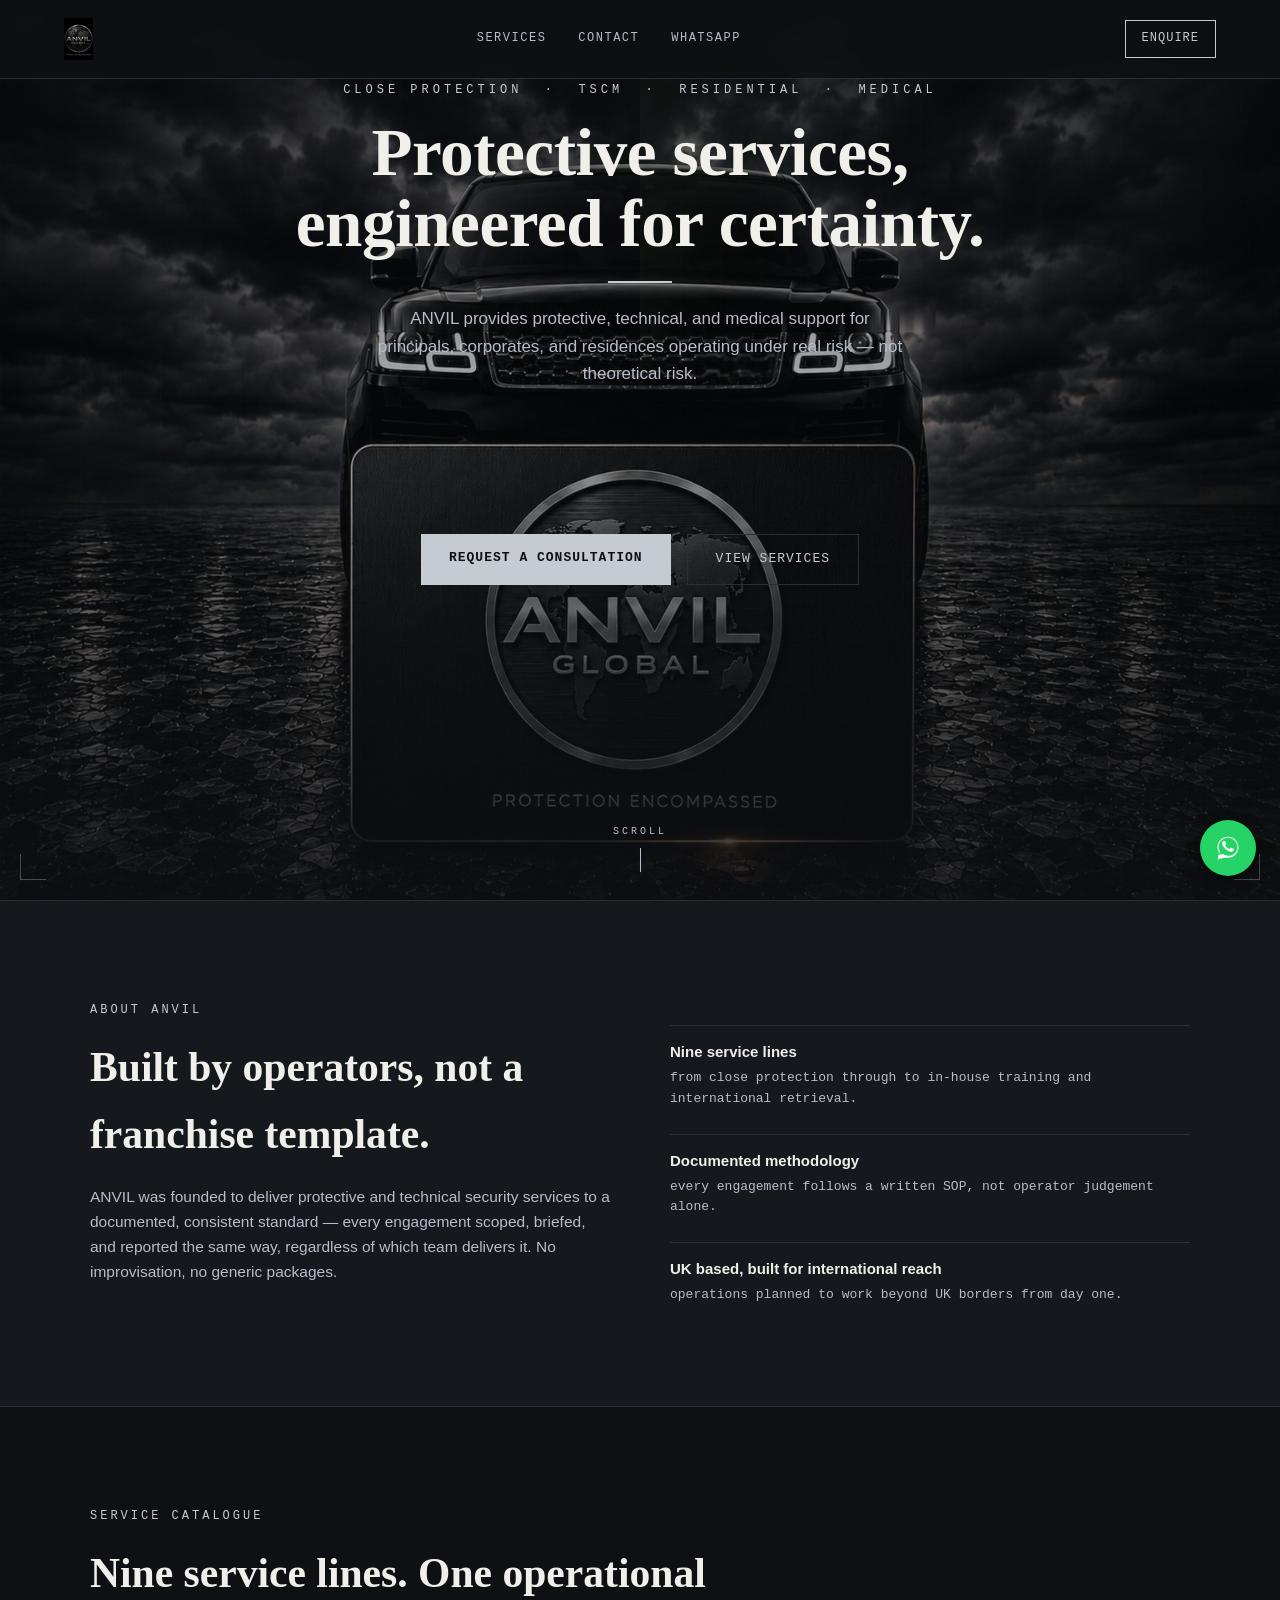
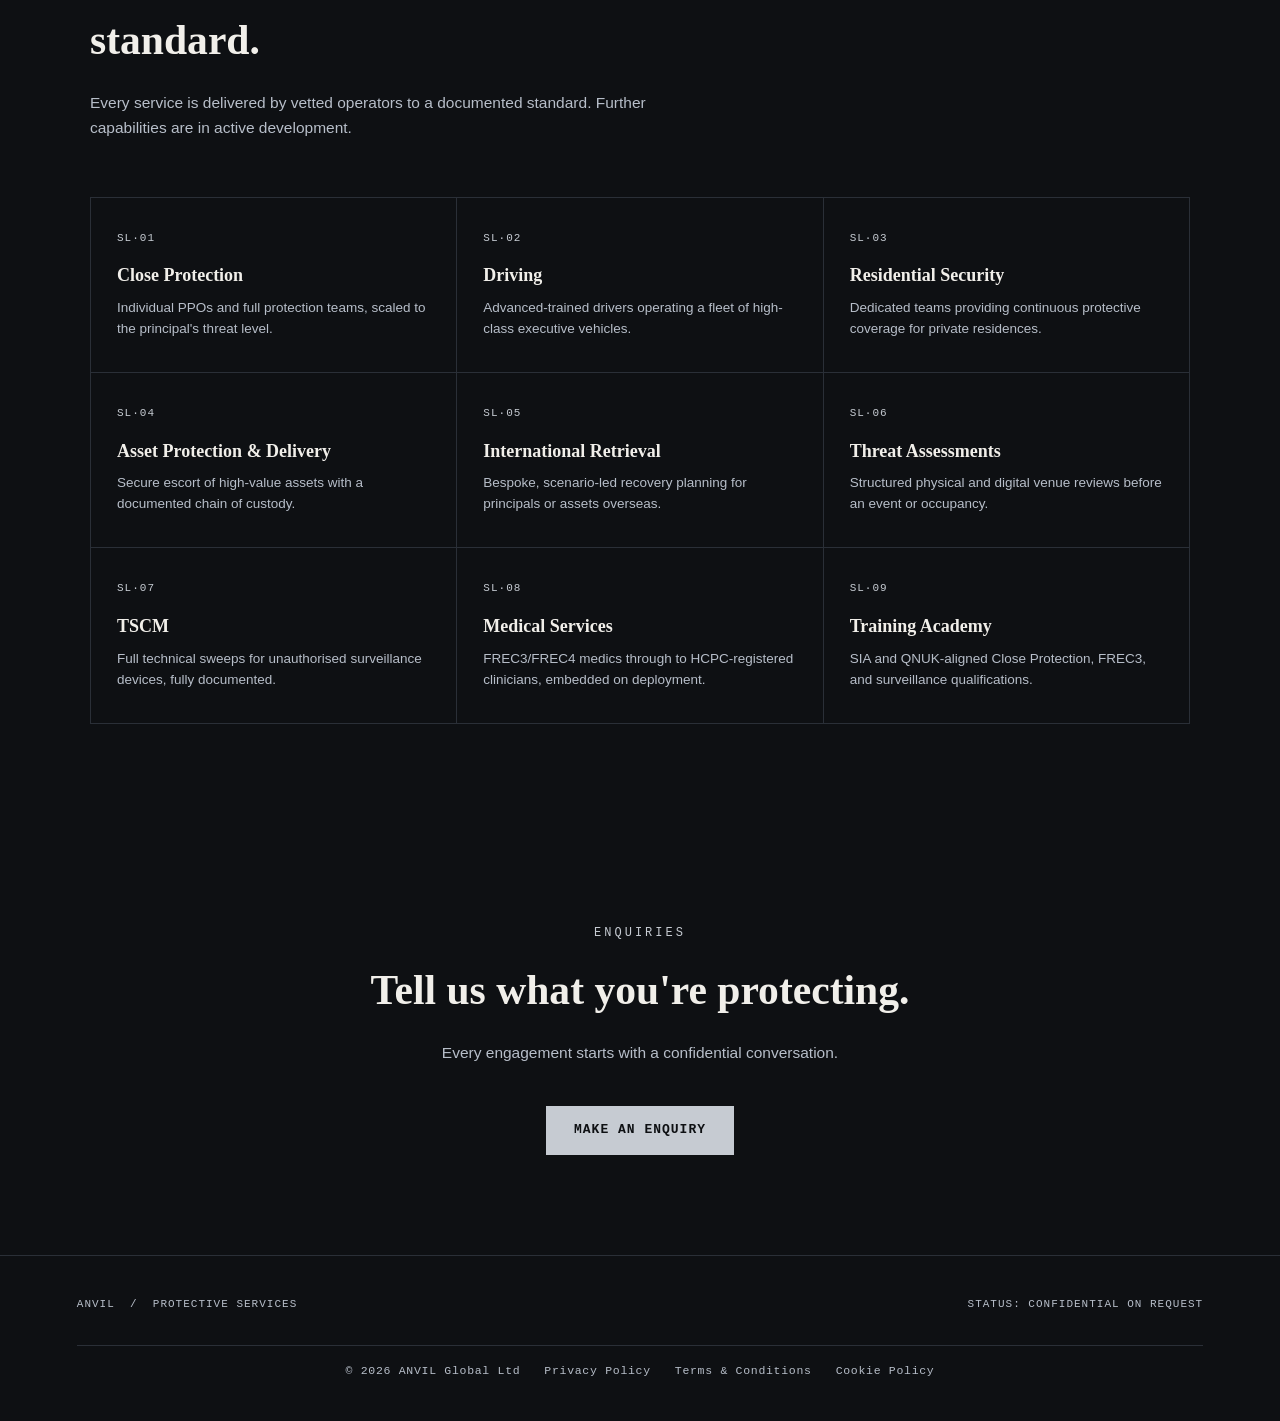
==== Index.html @ 4741d64a "Add files via upload" ====
<!DOCTYPE html>
<html lang="en">
<head>
<meta charset="UTF-8">
<meta name="viewport" content="width=device-width, initial-scale=1.0">
<title>ANVIL — Protective Services, Engineered for Certainty</title>
<style>
  :root {
    --ink: #0E1013;
    --panel: #15181D;
    --panel2: #1B1F26;
    --hairline: #2A2F37;
    --silver: #C6CBD2;
    --silver-dim: #B7BEC9;
    --offwhite: #F1EFEA;
    --accent: #C6CBD2;
    --accent-dim: #C6CBD280;
    --serif: Georgia, 'Times New Roman', serif;
    --sans: -apple-system, BlinkMacSystemFont, 'Segoe UI', Helvetica, Arial, sans-serif;
    --mono: 'SF Mono', 'Consolas', 'Menlo', monospace;
  }
  * { box-sizing: border-box; margin: 0; padding: 0; }
  html { scroll-behavior: smooth; }
  body {
    background: var(--ink);
    color: var(--silver);
    font-family: var(--sans);
    line-height: 1.6;
    overflow-x: hidden;
  }
  a { color: inherit; text-decoration: none; }
  ::selection { background: var(--accent); color: var(--ink); }

  :focus-visible {
    outline: 2px solid var(--accent);
    outline-offset: 3px;
  }

  @media (prefers-reduced-motion: reduce) {
    * { animation: none !important; transition: none !important; }
  }

  /* ---------- NAV ---------- */
  .nav {
    position: fixed;
    top: 0; left: 0; right: 0;
    z-index: 100;
    display: flex;
    align-items: center;
    justify-content: space-between;
    padding: 18px 5vw;
    background: rgba(14,16,19,0.88);
    backdrop-filter: blur(6px);
    border-bottom: 1px solid var(--hairline);
  }
  .nav-brand {
    display: flex;
    align-items: center;
    gap: 10px;
    font-family: var(--serif);
    font-weight: 700;
    font-size: 18px;
    letter-spacing: 1px;
    color: var(--offwhite);
  }
  .nav-brand img { width: 29px; height: auto; }
  .nav-links {
    display: flex;
    gap: 32px;
    font-family: var(--mono);
    font-size: 12px;
    letter-spacing: 1.5px;
    text-transform: uppercase;
    color: var(--silver-dim);
  }
  .nav-links a { transition: color 0.2s; }
  .nav-links a:hover { color: var(--accent); }
  .nav-cta {
    font-family: var(--mono);
    font-size: 12px;
    letter-spacing: 1px;
    text-transform: uppercase;
    border: 1px solid var(--accent);
    color: var(--accent);
    padding: 8px 16px;
    transition: background 0.2s, color 0.2s;
  }
  .nav-cta:hover { background: var(--accent); color: var(--ink); }
  .nav-mobile-hide { display: flex; }
  @media (max-width: 720px) {
    .nav-mobile-hide { display: none; }
  }

  /* ---------- HERO ---------- */
  .hero {
    position: relative;
    min-height: 100svh;
    display: flex;
    flex-direction: column;
    align-items: center;
    justify-content: flex-start;
    text-align: center;
    padding: 9vh 6vw 80px 6vw;
    overflow: hidden;
    background-image:
      linear-gradient(to bottom, rgba(14,16,19,0.55) 0%, rgba(14,16,19,0.35) 45%, rgba(14,16,19,0.85) 100%),
      url("[data-uri]");
    background-size: cover;
    background-position: center 20%;
  }
  .radar {
    position: absolute;
    inset: 0;
    z-index: 0;
    opacity: 0.25;
  }
  .radar-grid {
    position: absolute;
    inset: 0;
    background-image:
      repeating-radial-gradient(circle at 50% 42%, transparent 0, transparent 79px, rgba(199,205,214,0.06) 80px),
      linear-gradient(rgba(199,205,214,0.04) 1px, transparent 1px),
      linear-gradient(90deg, rgba(199,205,214,0.04) 1px, transparent 1px);
    background-size: auto, 40px 40px, 40px 40px;
  }
  .radar-sweep {
    position: absolute;
    top: 42%; left: 50%;
    width: 1400px; height: 1400px;
    margin-left: -700px; margin-top: -700px;
    background: conic-gradient(from 0deg, rgba(79,143,74,0.22) 0deg, rgba(79,143,74,0) 55deg, transparent 360deg);
    animation: sweep 8s linear infinite;
    border-radius: 50%;
  }
  @keyframes sweep {
    from { transform: rotate(0deg); }
    to { transform: rotate(360deg); }
  }
  .hero-content {
    position: relative;
    z-index: 2;
    max-width: 720px;
    display: flex;
    flex-direction: column;
    justify-content: space-between;
    align-items: center;
    height: 56vh;
    min-height: 420px;
  }
  .hero-text { display: flex; flex-direction: column; align-items: center; }
  .hero-eyebrow {
    font-family: var(--mono);
    font-size: 12px;
    letter-spacing: 4px;
    text-transform: uppercase;
    color: var(--accent);
    margin-bottom: 18px;
  }
  .hero h1 {
    font-family: var(--serif);
    font-weight: 700;
    font-size: clamp(2.4rem, 6vw, 4.2rem);
    line-height: 1.05;
    color: var(--offwhite);
    letter-spacing: -0.5px;
    margin-bottom: 22px;
  }
  .hero-strike {
    width: 64px; height: 2px;
    background: var(--accent);
    margin: 0 auto 22px auto;
  }
  .hero p {
    font-size: 17px;
    color: var(--silver-dim);
    max-width: 540px;
    margin: 0 auto 36px auto;
  }
  .hero-ctas { display: flex; gap: 16px; justify-content: center; flex-wrap: wrap; }
  .btn-primary {
    font-family: var(--mono);
    font-size: 13px;
    letter-spacing: 1px;
    text-transform: uppercase;
    background: var(--accent);
    color: var(--ink);
    padding: 14px 28px;
    font-weight: bold;
    transition: filter 0.2s, transform 0.2s;
    display: inline-block;
  }
  .btn-primary:hover { filter: brightness(1.12); transform: translateY(-1px); }
  .btn-secondary {
    font-family: var(--mono);
    font-size: 13px;
    letter-spacing: 1px;
    text-transform: uppercase;
    border: 1px solid var(--hairline);
    color: var(--silver);
    padding: 14px 28px;
    transition: border-color 0.2s, color 0.2s;
    display: inline-block;
  }
  .btn-secondary:hover { border-color: var(--accent); color: var(--accent); }

  .scroll-cue {
    position: absolute;
    bottom: 28px; left: 50%;
    transform: translateX(-50%);
    font-family: var(--mono);
    font-size: 10px;
    letter-spacing: 3px;
    color: var(--silver-dim);
    text-transform: uppercase;
    z-index: 2;
  }
  .scroll-cue::after {
    content: "";
    display: block;
    width: 1px; height: 24px;
    background: var(--silver-dim);
    margin: 8px auto 0 auto;
    animation: pulse-line 2s ease-in-out infinite;
  }
  @keyframes pulse-line {
    0%, 100% { opacity: 0.3; }
    50% { opacity: 1; }
  }

  /* ---------- SECTION SHELL ---------- */
  section { padding: 100px 6vw; position: relative; }
  .section-kicker {
    font-family: var(--mono);
    font-size: 12px;
    letter-spacing: 3px;
    text-transform: uppercase;
    color: var(--accent);
    margin-bottom: 14px;
  }
  .section-title {
    font-family: var(--serif);
    font-weight: 700;
    font-size: clamp(1.8rem, 3.5vw, 2.6rem);
    color: var(--offwhite);
    margin-bottom: 18px;
    max-width: 640px;
  }
  .section-intro {
    color: var(--silver-dim);
    max-width: 560px;
    font-size: 15.5px;
    margin-bottom: 56px;
  }

  /* ---------- ABOUT ---------- */
  .about { background: var(--panel); border-top: 1px solid var(--hairline); border-bottom: 1px solid var(--hairline); }
  .about-grid {
    display: flex;
    flex-wrap: wrap;
    gap: 60px;
    max-width: 1100px;
    margin: 0 auto;
    align-items: flex-start;
  }
  .about-grid > div { flex: 1 1 400px; }
  .about-stat {
    font-family: var(--mono);
    font-size: 13px;
    color: var(--silver-dim);
    border-top: 1px solid var(--hairline);
    padding-top: 14px;
    margin-top: 24px;
  }
  .about-stat b { color: var(--offwhite); font-family: var(--sans); font-size: 15px; display: block; margin-bottom: 4px; }

  /* ---------- SERVICES ---------- */
  .services-wrap { max-width: 1100px; margin: 0 auto; }
  .services-grid {
    display: flex;
    flex-wrap: wrap;
    border-top: 1px solid var(--hairline);
    border-left: 1px solid var(--hairline);
  }
  .service-card {
    background: var(--ink);
    padding: 32px 26px;
    transition: background 0.25s;
    box-sizing: border-box;
    flex: 1 1 33.333%;
    min-width: 280px;
    border-right: 1px solid var(--hairline);
    border-bottom: 1px solid var(--hairline);
  }
  .service-card:hover { background: var(--panel2); }
  .service-card .code {
    font-family: var(--mono);
    font-size: 11px;
    letter-spacing: 1px;
    color: var(--accent);
    margin-bottom: 14px;
    display: block;
  }
  .service-card h3 {
    font-family: var(--serif);
    font-size: 18px;
    color: var(--offwhite);
    margin-bottom: 8px;
  }
  .service-card p {
    font-size: 13.5px;
    color: var(--silver-dim);
    line-height: 1.55;
  }

  /* ---------- PROCESS ---------- */
  .process { background: var(--panel); border-top: 1px solid var(--hairline); border-bottom: 1px solid var(--hairline); }
  .process-list {
    max-width: 720px;
    margin: 0 auto;
  }
  .process-item {
    display: flex;
    gap: 20px;
    padding: 26px 0;
    border-bottom: 1px solid var(--hairline);
  }
  .process-item .tag { flex: 0 0 64px; }
  .process-item > div:last-child { flex: 1 1 auto; }
  .process-item:last-child { border-bottom: none; }
  .process-item .tag {
    font-family: var(--mono);
    font-size: 11px;
    color: var(--silver-dim);
    letter-spacing: 1px;
    padding-top: 3px;
  }
  .process-item h4 {
    font-family: var(--serif);
    font-size: 17px;
    color: var(--offwhite);
    margin-bottom: 6px;
  }
  .process-item p { font-size: 14px; color: var(--silver-dim); }

  /* ---------- CONTACT ---------- */
  .contact {
    text-align: center;
  }
  .contact-inner { max-width: 560px; margin: 0 auto; }
  .contact .section-title { margin: 0 auto 18px auto; }
  .contact .section-intro { margin: 0 auto 40px auto; }
  .contact-form {
    display: flex;
    flex-direction: column;
    gap: 14px;
    text-align: left;
  }
  .contact-form label {
    font-family: var(--mono);
    font-size: 11px;
    letter-spacing: 1px;
    text-transform: uppercase;
    color: var(--silver-dim);
    margin-bottom: 4px;
    display: block;
  }
  .contact-form input, .contact-form textarea {
    width: 100%;
    background: var(--panel2);
    border: 1px solid var(--hairline);
    color: var(--offwhite);
    padding: 12px 14px;
    font-family: var(--sans);
    font-size: 14px;
  }
  .contact-form input:focus, .contact-form textarea:focus {
    outline: none;
    border-color: var(--accent);
  }
  .contact-form button {
    margin-top: 10px;
    align-self: flex-start;
  }
  .contact-note {
    margin-top: 20px;
    font-size: 12px;
    color: var(--silver-dim);
    font-style: italic;
  }

  /* ---------- FOOTER ---------- */
  footer {
    border-top: 1px solid var(--hairline);
    padding: 40px 6vw;
    display: flex;
    justify-content: space-between;
    align-items: center;
    flex-wrap: wrap;
    gap: 16px;
    font-family: var(--mono);
    font-size: 11px;
    letter-spacing: 1px;
    color: var(--silver-dim);
  }

  .brackets span {
    position: fixed;
    width: 26px; height: 26px;
    border-color: var(--silver-dim);
    border-style: solid;
    opacity: 0.35;
    z-index: 50;
    pointer-events: none;
  }
  .brackets .tl { top: 20px; left: 20px; border-width: 1px 0 0 1px; }
  .brackets .tr { top: 20px; right: 20px; border-width: 1px 1px 0 0; }
  .brackets .bl { bottom: 20px; left: 20px; border-width: 0 0 1px 1px; }
  .brackets .br { bottom: 20px; right: 20px; border-width: 0 1px 1px 0; }
  @media (max-width: 720px) { .brackets { display: none; } }
  footer { display: flex; flex-wrap: wrap; }
  .footer-legal {
    width: 100%;
    display: flex;
    justify-content: center;
    gap: 24px;
    padding-top: 16px;
    margin-top: 16px;
    border-top: 1px solid var(--hairline);
    font-size: 0.72rem;
    letter-spacing: 0.06em;
  }
  .footer-legal a {
    color: var(--dim);
    text-decoration: none;
    cursor: pointer;
    transition: color 0.2s ease;
  }
  .footer-legal a:hover { color: var(--accent); }
  .legal-modal {
    display: none;
    position: fixed;
    inset: 0;
    z-index: 999;
    background: rgba(6,7,8,0.85);
    align-items: center;
    justify-content: center;
    padding: 5vh 4vw;
  }
  .legal-modal.open { display: flex; }
  .legal-modal-box {
    background: var(--ink);
    border: 1px solid var(--hairline);
    max-width: 680px;
    max-height: 85vh;
    overflow-y: auto;
    padding: 40px;
    position: relative;
  }
  .legal-modal-box h2 {
    color: var(--offwhite);
    font-size: 1.3rem;
    margin-bottom: 18px;
    letter-spacing: 0.04em;
  }
  .legal-modal-box h3 {
    color: var(--accent);
    font-size: 0.85rem;
    margin-top: 22px;
    margin-bottom: 8px;
    letter-spacing: 0.05em;
    text-transform: uppercase;
  }
  .legal-modal-box p, .legal-modal-box li {
    color: var(--silver-dim);
    font-size: 0.88rem;
    line-height: 1.6;
    margin-bottom: 10px;
  }
  .legal-modal-close {
    position: absolute;
    top: 18px;
    right: 20px;
    background: none;
    border: none;
    color: var(--silver-dim);
    font-size: 1.4rem;
    cursor: pointer;
    line-height: 1;
  }
  .legal-modal-close:hover { color: var(--accent); }
  .whatsapp-float {
    position: fixed;
    bottom: 24px;
    right: 24px;
    width: 56px;
    height: 56px;
    border-radius: 50%;
    background: #25D366;
    display: flex;
    align-items: center;
    justify-content: center;
    box-shadow: 0 4px 14px rgba(0,0,0,0.5);
    z-index: 500;
    text-decoration: none;
    transition: transform 0.2s ease;
  }
  .whatsapp-float:hover { transform: scale(1.08); }
  .whatsapp-float svg { width: 28px; height: 28px; }
</style>
</head>
<body>

  <div class="brackets">
    <span class="tl"></span><span class="tr"></span><span class="bl"></span><span class="br"></span>
  </div>

  <nav class="nav">
    <a href="index.html" style="text-decoration:none;"><div class="nav-brand"><img src="[data-uri]" alt="ANVIL"></div></a>
    <div class="nav-links nav-mobile-hide">
      <a href="#services">Services</a>
      <a href="contact.html">Contact</a>
      <a href="https://wa.me/447562850658" target="_blank" rel="noopener">WhatsApp</a>
    </div>
    <a class="nav-cta" href="contact.html">Enquire</a>
  </nav>

  <section class="hero">
    <div class="radar">
      <div class="radar-grid"></div>
      <div class="radar-sweep"></div>
    </div>
    <div class="hero-content">
      <div class="hero-text">
        <div class="hero-eyebrow">Close Protection &nbsp;·&nbsp; TSCM &nbsp;·&nbsp; Residential &nbsp;·&nbsp; Medical</div>
        <h1>Protective services, engineered for certainty.</h1>
        <div class="hero-strike"></div>
        <p>ANVIL provides protective, technical, and medical support for principals, corporates, and residences operating under real risk — not theoretical risk.</p>
      </div>
      <div class="hero-ctas">
        <a class="btn-primary" href="contact.html">Request a Consultation</a>
        <a class="btn-secondary" href="#services">View Services</a>
      </div>
    </div>
    <div class="scroll-cue">Scroll</div>
  </section>

  <section class="about">
    <div class="about-grid">
      <div>
        <div class="section-kicker">About ANVIL</div>
        <div class="section-title">Built by operators, not a franchise template.</div>
        <p class="section-intro" style="margin-bottom:0;">ANVIL was founded to deliver protective and technical security services to a documented, consistent standard — every engagement scoped, briefed, and reported the same way, regardless of which team delivers it. No improvisation, no generic packages.</p>
      </div>
      <div>
        <div class="about-stat"><b>Nine service lines</b>from close protection through to in-house training and international retrieval.</div>
        <div class="about-stat"><b>Documented methodology</b>every engagement follows a written SOP, not operator judgement alone.</div>
        <div class="about-stat"><b>UK based, built for international reach</b>operations planned to work beyond UK borders from day one.</div>
      </div>
    </div>
  </section>

  <section id="services">
    <div class="services-wrap">
      <div class="section-kicker">Service Catalogue</div>
      <div class="section-title">Nine service lines. One operational standard.</div>
      <p class="section-intro">Every service is delivered by vetted operators to a documented standard. Further capabilities are in active development.</p>
      <div class="services-grid">

        <div class="service-card">
          <span class="code">SL·01</span>
          <h3>Close Protection</h3>
          <p>Individual PPOs and full protection teams, scaled to the principal's threat level.</p>
        </div>

        <div class="service-card">
          <span class="code">SL·02</span>
          <h3>Driving</h3>
          <p>Advanced-trained drivers operating a fleet of high-class executive vehicles.</p>
        </div>

        <div class="service-card">
          <span class="code">SL·03</span>
          <h3>Residential Security</h3>
          <p>Dedicated teams providing continuous protective coverage for private residences.</p>
        </div>

        <div class="service-card">
          <span class="code">SL·04</span>
          <h3>Asset Protection &amp; Delivery</h3>
          <p>Secure escort of high-value assets with a documented chain of custody.</p>
        </div>

        <div class="service-card">
          <span class="code">SL·05</span>
          <h3>International Retrieval</h3>
          <p>Bespoke, scenario-led recovery planning for principals or assets overseas.</p>
        </div>

        <div class="service-card">
          <span class="code">SL·06</span>
          <h3>Threat Assessments</h3>
          <p>Structured physical and digital venue reviews before an event or occupancy.</p>
        </div>

        <div class="service-card">
          <span class="code">SL·07</span>
          <h3>TSCM</h3>
          <p>Full technical sweeps for unauthorised surveillance devices, fully documented.</p>
        </div>

        <div class="service-card">
          <span class="code">SL·08</span>
          <h3>Medical Services</h3>
          <p>FREC3/FREC4 medics through to HCPC-registered clinicians, embedded on deployment.</p>
        </div>

        <div class="service-card">
          <span class="code">SL·09</span>
          <h3>Training Academy</h3>
          <p>SIA and QNUK-aligned Close Protection, FREC3, and surveillance qualifications.</p>
        </div>

      </div>
    </div>
  </section>

  <section class="contact" id="contact">
    <div class="contact-inner">
      <div class="section-kicker">Enquiries</div>
      <div class="section-title">Tell us what you're protecting.</div>
      <p class="section-intro">Every engagement starts with a confidential conversation.</p>
      <a class="btn-primary" href="contact.html" style="display:inline-block; text-decoration:none;">Make an Enquiry</a>
    </div>
  </section>

  <footer>
    <div>ANVIL &nbsp;/&nbsp; PROTECTIVE SERVICES</div>
    <div>STATUS: CONFIDENTIAL ON REQUEST</div>
    <div class="footer-legal">
      <span>&copy; 2026 ANVIL Global Ltd</span>
      <a onclick="document.getElementById('privacy-modal').classList.add('open')">Privacy Policy</a>
      <a onclick="document.getElementById('terms-modal').classList.add('open')">Terms &amp; Conditions</a>
      <a onclick="document.getElementById('cookies-modal').classList.add('open')">Cookie Policy</a>
    </div>
  </footer>

  <div class="legal-modal" id="privacy-modal">
    <div class="legal-modal-box">
      <button class="legal-modal-close" onclick="document.getElementById('privacy-modal').classList.remove('open')">&times;</button>
      <h2>Privacy Policy</h2>
      <p>ANVIL Global Ltd ("ANVIL", "we", "us") is committed to protecting your privacy. This policy explains how we collect, use, and safeguard information submitted through this website, in line with the UK General Data Protection Regulation (UK GDPR) and the Data Protection Act 2018.</p>
      <h3>Who we are</h3>
      <p>ANVIL Global Ltd, registered in England and Wales. Registered office: 61 Bridge Street, Kington, HR5 3DJ. Company number: 17370820.</p>
      <h3>What we collect</h3>
      <p>When you submit an enquiry through this site, we collect the information you provide, which may include your name, email address, phone number, and details of your enquiry or protective services requirement.</p>
      <h3>How we use it</h3>
      <p>We use this information solely to respond to your enquiry, assess suitability for our services, and, where you engage us, to deliver those services. We do not sell or share your data with third parties for marketing purposes.</p>
      <h3>Confidentiality</h3>
      <p>Given the nature of our work, all enquiries and client information are handled under strict confidentiality, accessible only to personnel directly involved in assessing or delivering your requirement.</p>
      <h3>Data retention</h3>
      <p>We retain enquiry data only for as long as necessary to respond to you or, if you become a client, in line with our contractual and legal obligations.</p>
      <h3>Your rights</h3>
      <p>You have the right to request access to, correction of, or deletion of your personal data. To exercise these rights, contact us at Anvil-global@Anvil-global.com.</p>
    </div>
  </div>

  <div class="legal-modal" id="terms-modal">
    <div class="legal-modal-box">
      <button class="legal-modal-close" onclick="document.getElementById('terms-modal').classList.remove('open')">&times;</button>
      <h2>Terms &amp; Conditions</h2>
      <p>These terms govern your use of this website. By accessing this site, you accept these terms in full.</p>
      <h3>Website use</h3>
      <p>Content on this site is provided for general information about ANVIL Global Ltd's services and does not constitute a contractual offer. Submitting an enquiry does not create a binding agreement between you and ANVIL; formal engagements are governed by a separate signed service agreement.</p>
      <h3>Intellectual property</h3>
      <p>All content, branding, and imagery on this site, including the ANVIL name and logo, are the property of ANVIL Global Ltd and may not be reproduced without written consent.</p>
      <h3>No guarantee of service availability</h3>
      <p>Enquiries are subject to assessment and availability. ANVIL reserves the right to decline any engagement at its discretion.</p>
      <h3>Limitation of liability</h3>
      <p>ANVIL is not liable for any loss arising from use of, or inability to use, this website, to the fullest extent permitted by law.</p>
      <h3>Governing law</h3>
      <p>These terms are governed by the laws of England and Wales, and any disputes fall under the exclusive jurisdiction of its courts.</p>
    </div>
  </div>

  <div class="legal-modal" id="cookies-modal">
    <div class="legal-modal-box">
      <button class="legal-modal-close" onclick="document.getElementById('cookies-modal').classList.remove('open')">&times;</button>
      <h2>Cookie Policy</h2>
      <p>This website does not currently use tracking or analytics cookies. If this changes in future — for example, to add site analytics — this policy will be updated to explain what is collected and how to manage your preferences.</p>
    </div>
  </div>
  <a class="whatsapp-float" href="https://wa.me/447562850658" target="_blank" rel="noopener" aria-label="Chat on WhatsApp">
    <svg viewBox="0 0 32 32" fill="#FFFFFF" xmlns="http://www.w3.org/2000/svg"><path d="M16.001 3C9.373 3 4 8.373 4 15c0 2.386.697 4.61 1.902 6.482L4 29l7.72-1.865A11.94 11.94 0 0 0 16.001 27C22.63 27 28 21.627 28 15S22.63 3 16.001 3zm0 21.8c-1.99 0-3.845-.58-5.406-1.578l-.388-.24-4.583 1.107 1.128-4.463-.253-.406A9.77 9.77 0 0 1 5.2 15c0-5.955 4.846-10.8 10.801-10.8S26.8 9.045 26.8 15 21.956 24.8 16.001 24.8zm5.94-8.13c-.325-.163-1.92-.947-2.218-1.055-.298-.109-.515-.163-.732.163-.217.325-.84 1.055-1.03 1.272-.19.217-.38.244-.705.081-.325-.163-1.373-.506-2.615-1.612-.967-.862-1.62-1.927-1.81-2.252-.19-.325-.02-.5.143-.663.147-.146.325-.38.488-.57.163-.19.217-.325.325-.542.109-.217.054-.407-.027-.57-.081-.163-.732-1.764-1.003-2.417-.264-.635-.532-.549-.732-.559l-.624-.011c-.217 0-.57.081-.868.407-.298.325-1.138 1.112-1.138 2.713 0 1.6 1.165 3.147 1.327 3.364.163.217 2.293 3.5 5.556 4.91.777.335 1.383.535 1.856.685.78.248 1.49.213 2.052.129.626-.093 1.92-.785 2.19-1.543.27-.759.27-1.408.19-1.543-.081-.135-.298-.217-.623-.38z"/></svg>
  </a>

</body>
</html>
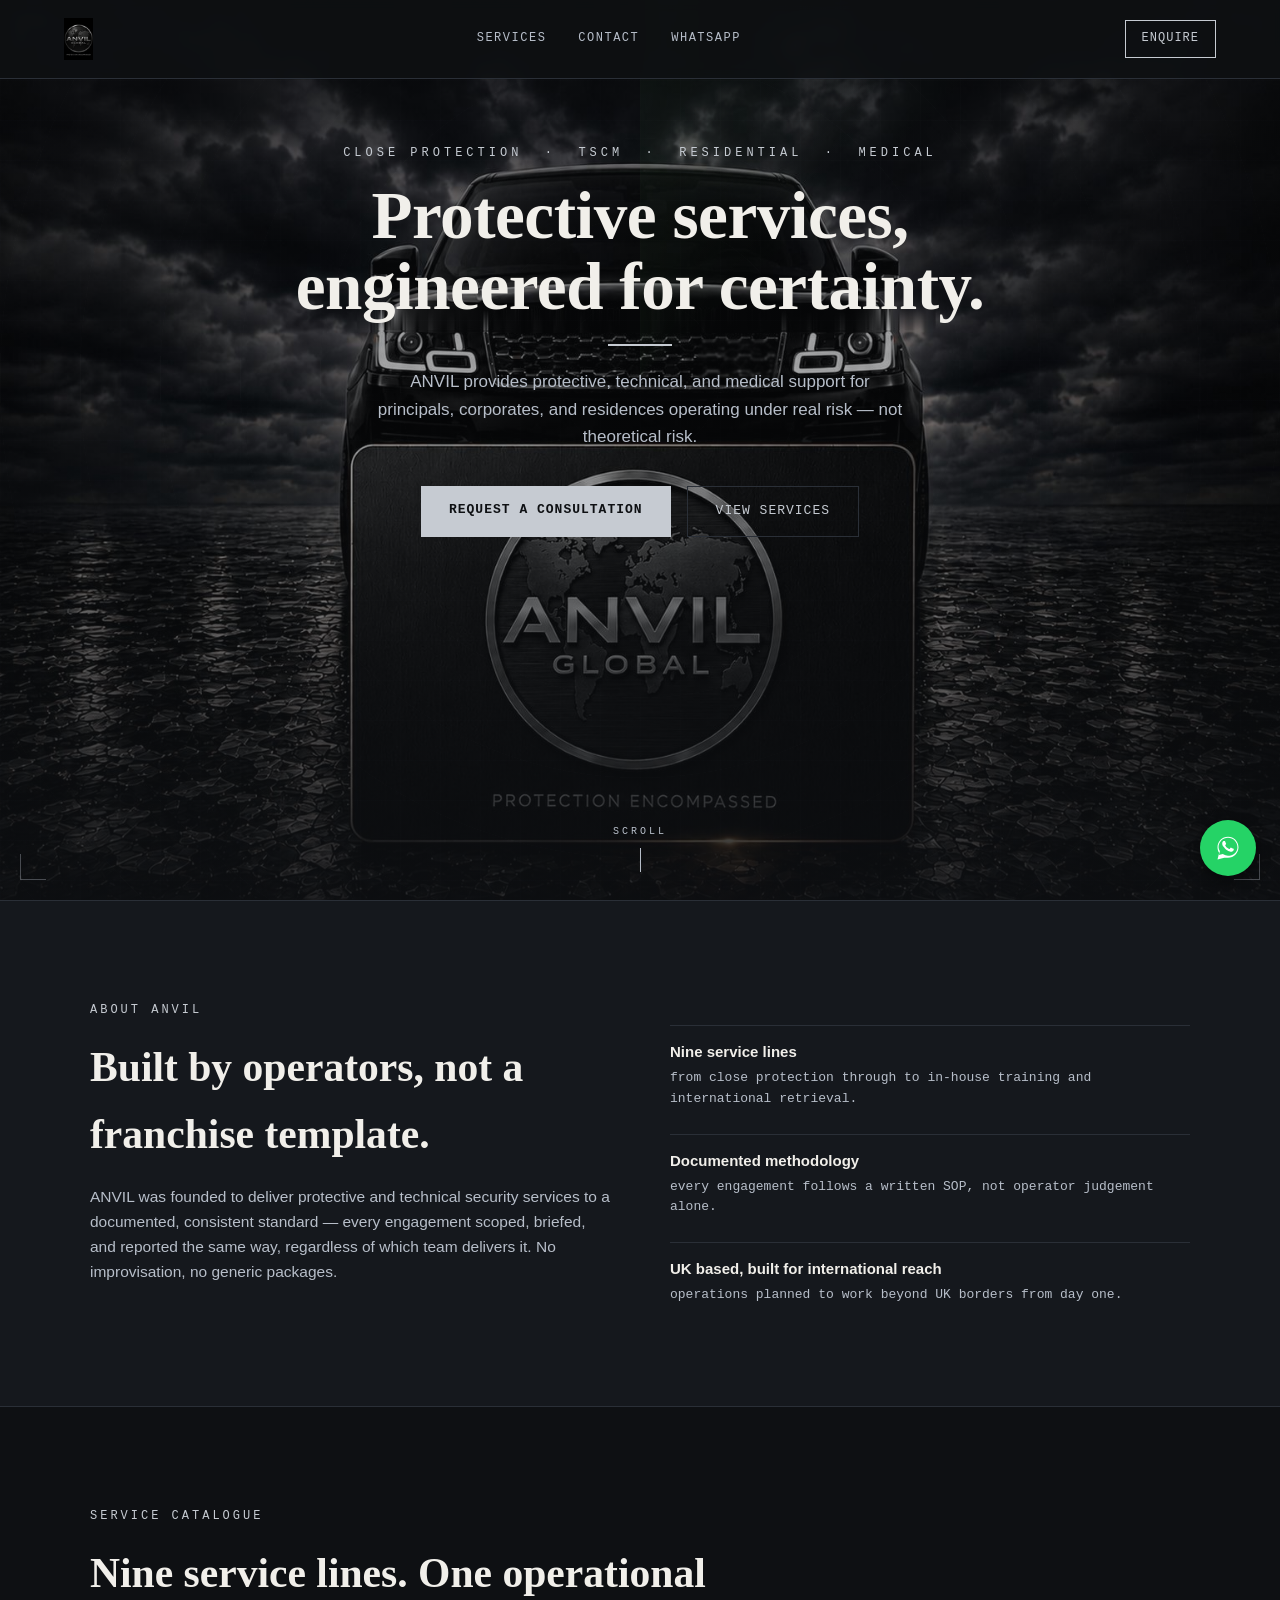
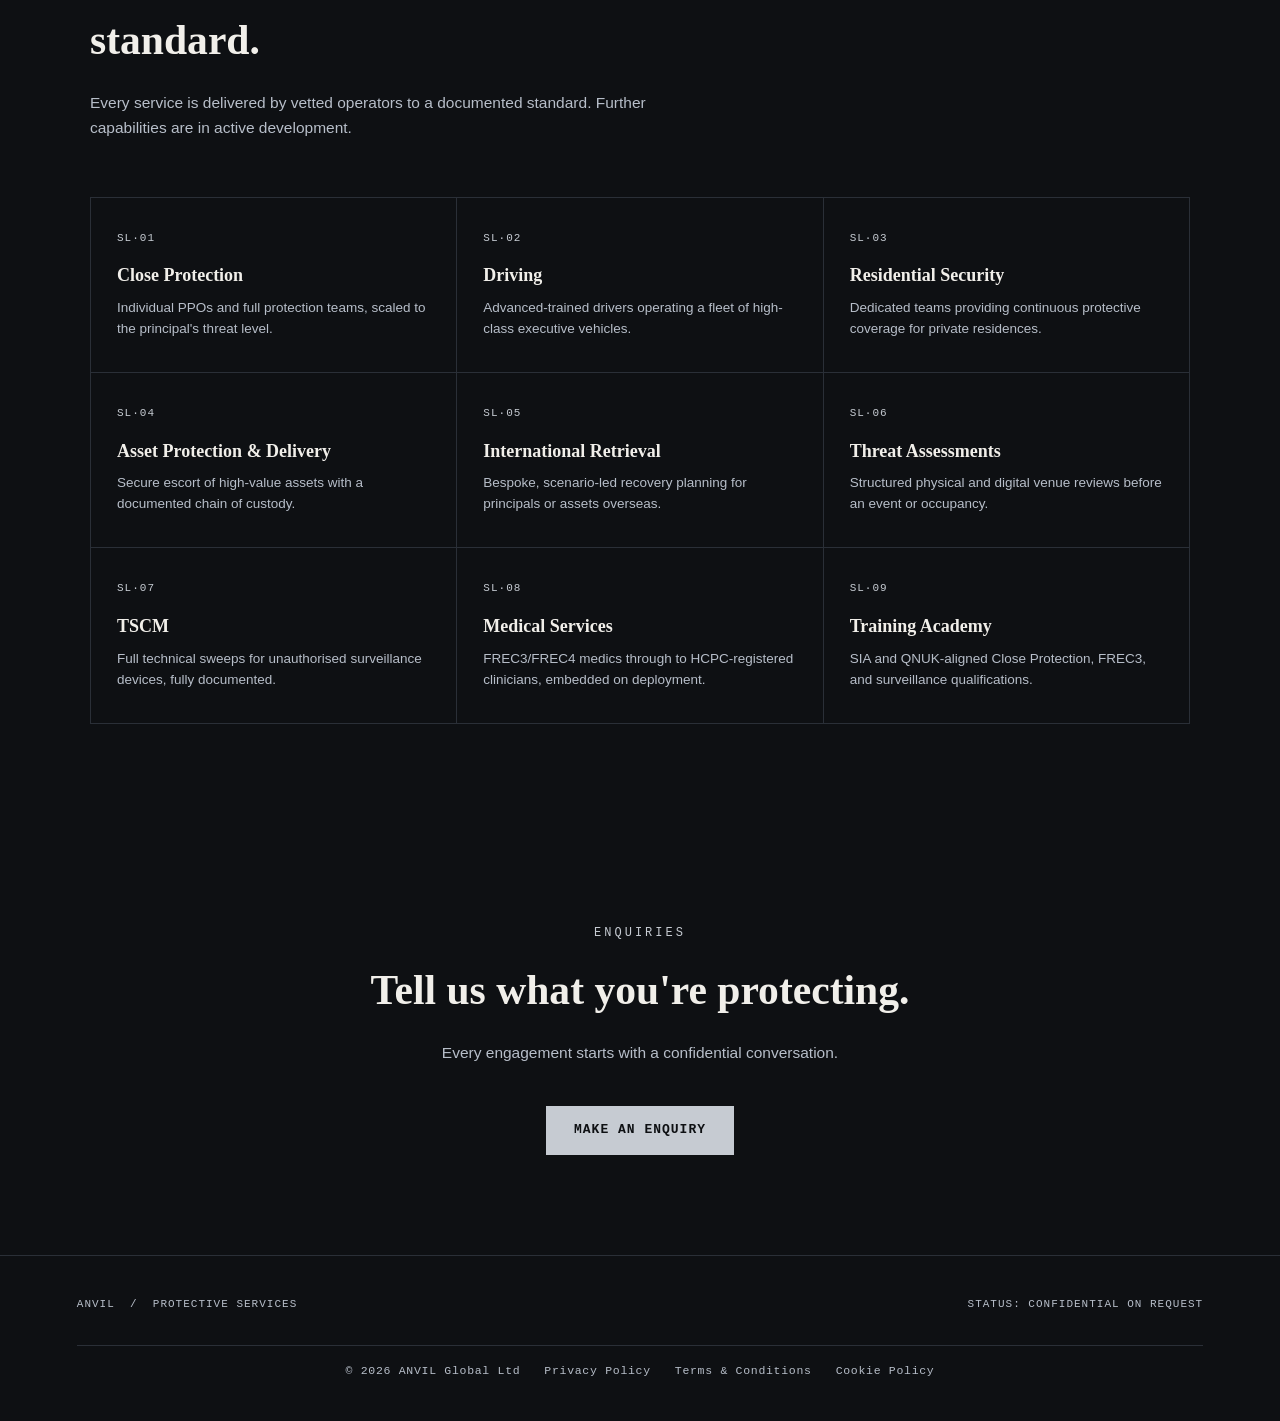
==== commit dc4da2b3: "Add files via upload" ====
--- a/Index.html
+++ b/Index.html
@@ -100,7 +100,7 @@
     align-items: center;
     justify-content: flex-start;
     text-align: center;
-    padding: 9vh 6vw 80px 6vw;
+    padding: 16vh 6vw 80px 6vw;
     overflow: hidden;
     background-image:
       linear-gradient(to bottom, rgba(14,16,19,0.55) 0%, rgba(14,16,19,0.35) 45%, rgba(14,16,19,0.85) 100%),
@@ -136,18 +136,7 @@
     from { transform: rotate(0deg); }
     to { transform: rotate(360deg); }
   }
-  .hero-content {
-    position: relative;
-    z-index: 2;
-    max-width: 720px;
-    display: flex;
-    flex-direction: column;
-    justify-content: space-between;
-    align-items: center;
-    height: 56vh;
-    min-height: 420px;
-  }
-  .hero-text { display: flex; flex-direction: column; align-items: center; }
+  .hero-content { position: relative; z-index: 2; max-width: 720px; }
   .hero-eyebrow {
     font-family: var(--mono);
     font-size: 12px;
@@ -530,12 +519,10 @@
       <div class="radar-sweep"></div>
     </div>
     <div class="hero-content">
-      <div class="hero-text">
-        <div class="hero-eyebrow">Close Protection &nbsp;·&nbsp; TSCM &nbsp;·&nbsp; Residential &nbsp;·&nbsp; Medical</div>
-        <h1>Protective services, engineered for certainty.</h1>
-        <div class="hero-strike"></div>
-        <p>ANVIL provides protective, technical, and medical support for principals, corporates, and residences operating under real risk — not theoretical risk.</p>
-      </div>
+      <div class="hero-eyebrow">Close Protection &nbsp;·&nbsp; TSCM &nbsp;·&nbsp; Residential &nbsp;·&nbsp; Medical</div>
+      <h1>Protective services, engineered for certainty.</h1>
+      <div class="hero-strike"></div>
+      <p>ANVIL provides protective, technical, and medical support for principals, corporates, and residences operating under real risk — not theoretical risk.</p>
       <div class="hero-ctas">
         <a class="btn-primary" href="contact.html">Request a Consultation</a>
         <a class="btn-secondary" href="#services">View Services</a>
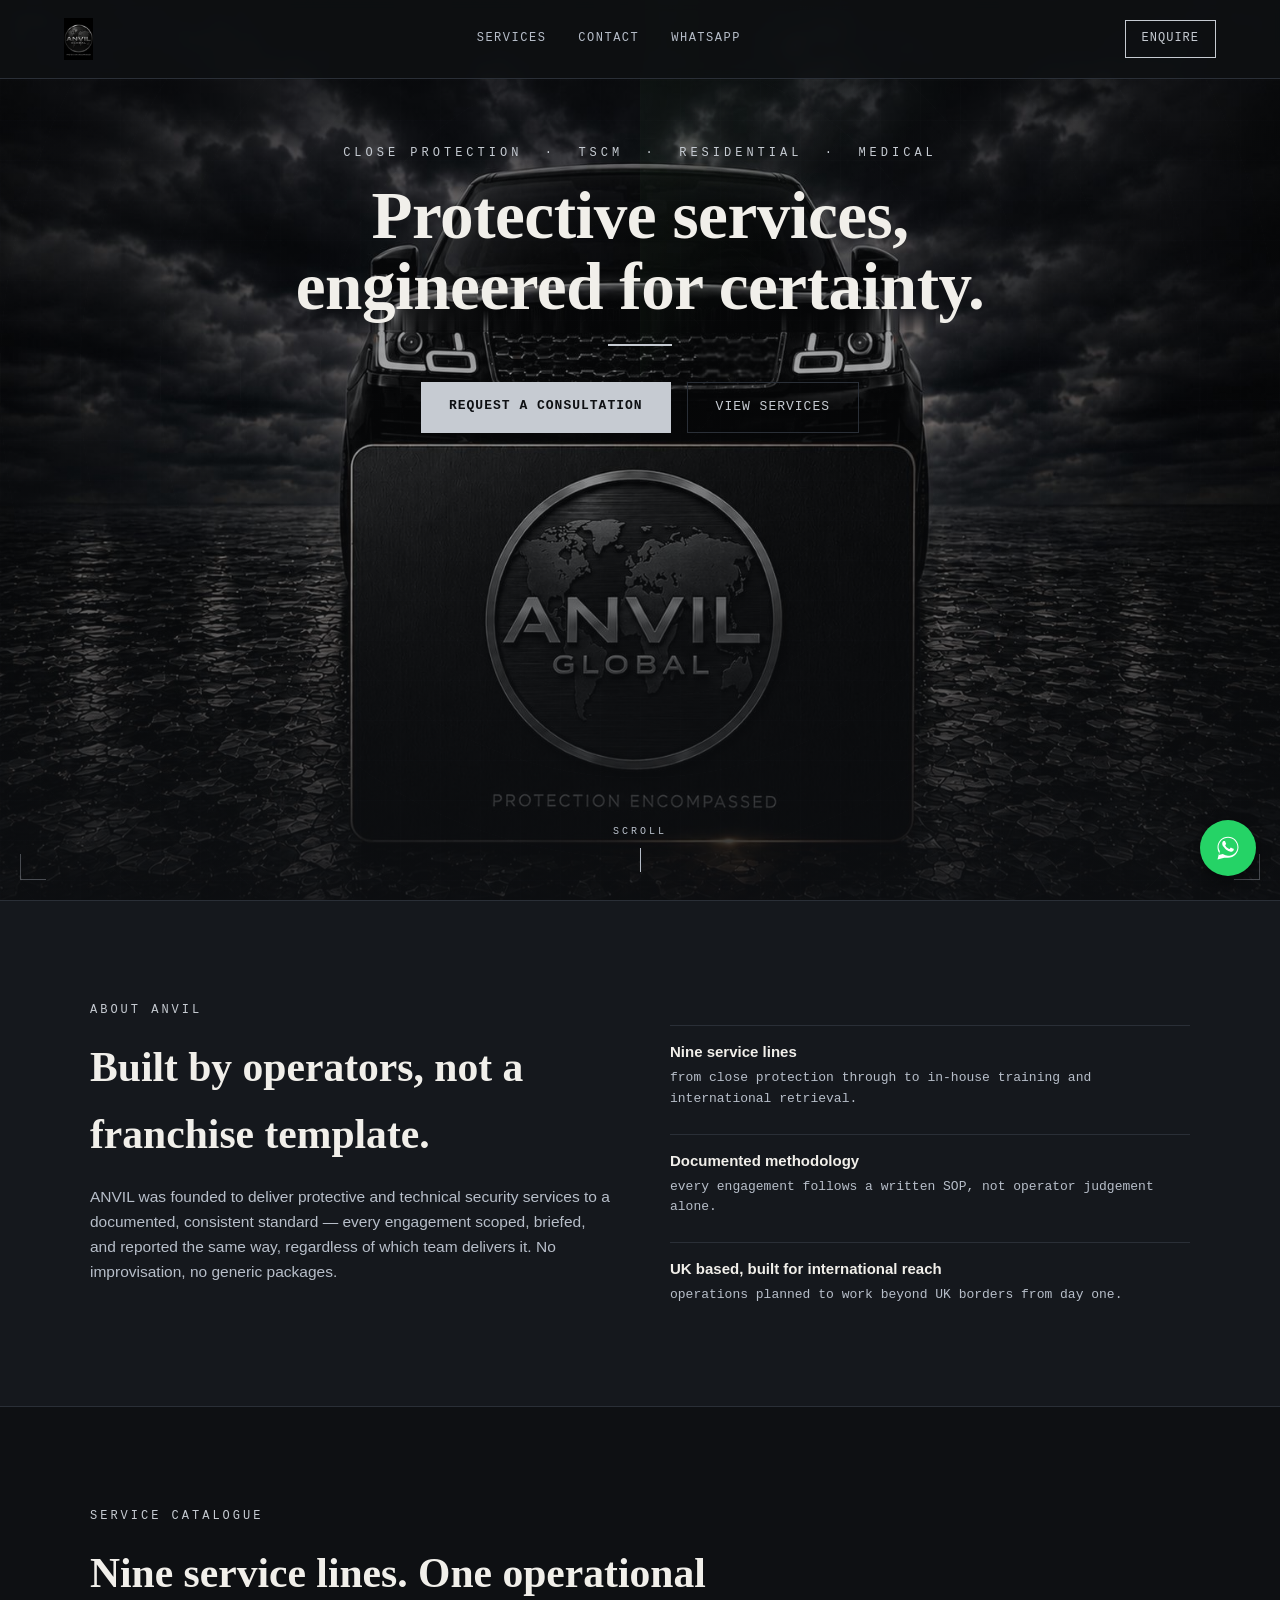
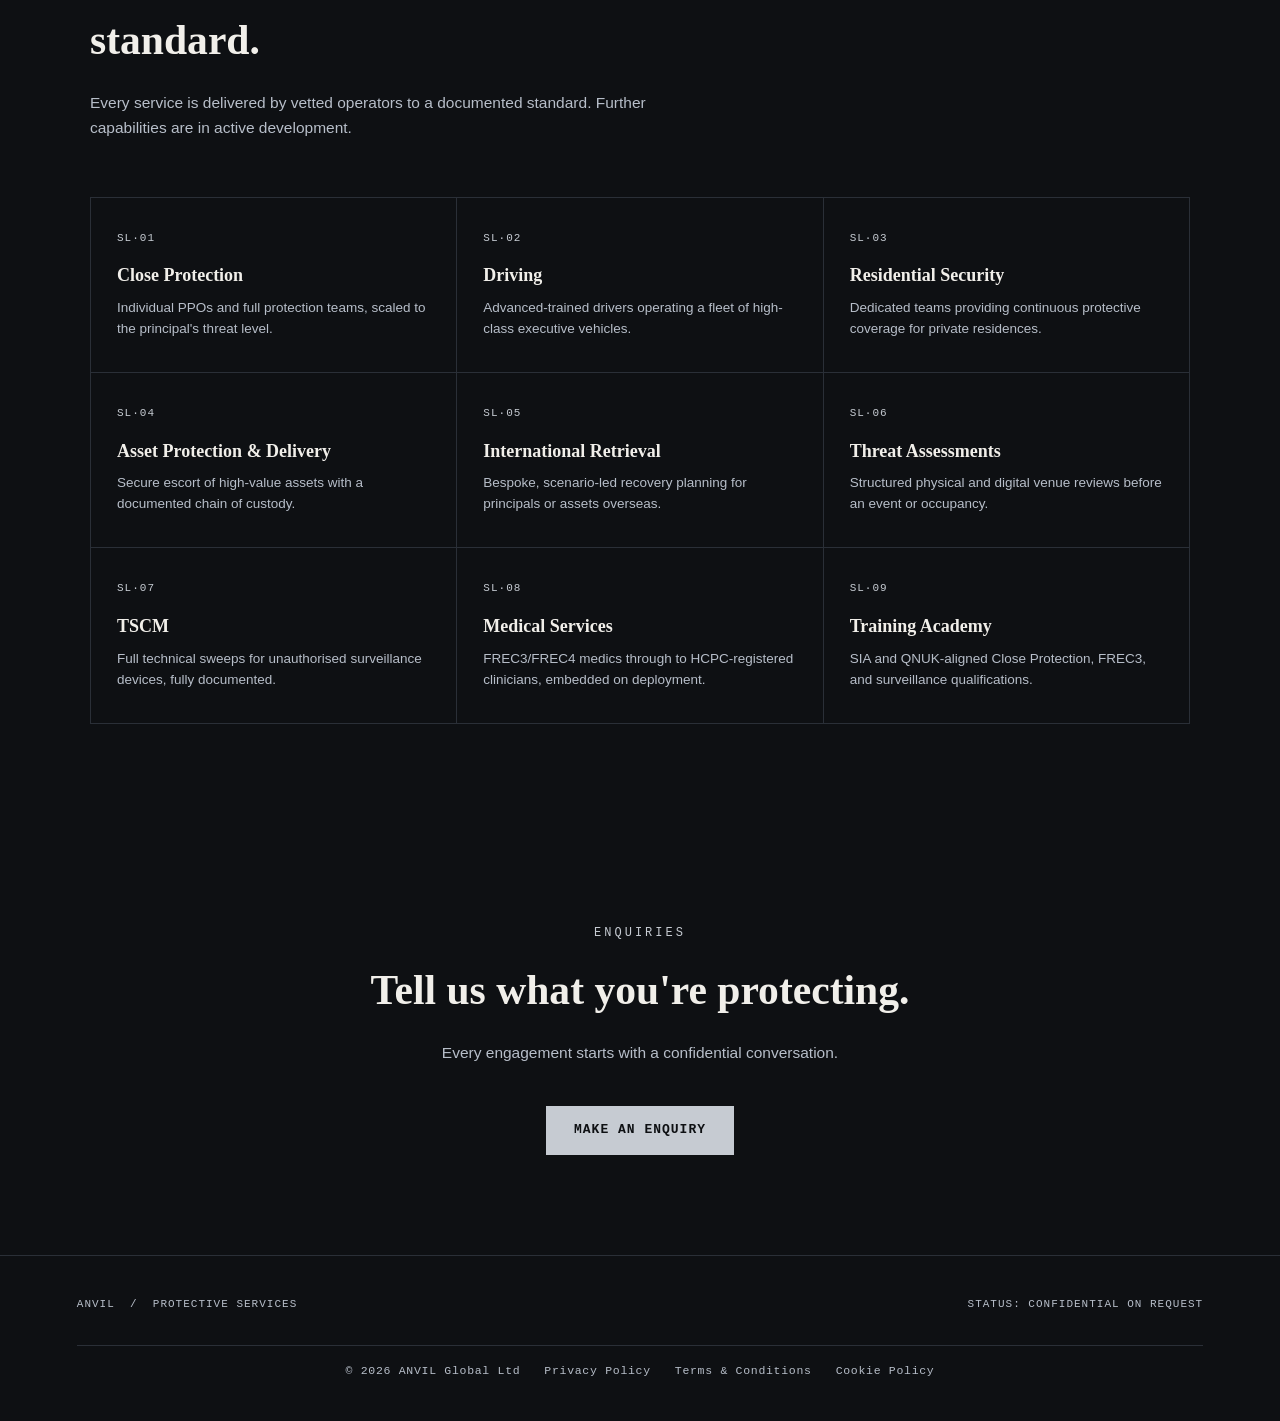
==== commit f6b4a8a9: "Update Index.html" ====
--- a/Index.html
+++ b/Index.html
@@ -522,7 +522,7 @@
       <div class="hero-eyebrow">Close Protection &nbsp;·&nbsp; TSCM &nbsp;·&nbsp; Residential &nbsp;·&nbsp; Medical</div>
       <h1>Protective services, engineered for certainty.</h1>
       <div class="hero-strike"></div>
-      <p>ANVIL provides protective, technical, and medical support for principals, corporates, and residences operating under real risk — not theoretical risk.</p>
+      <p></p>
       <div class="hero-ctas">
         <a class="btn-primary" href="contact.html">Request a Consultation</a>
         <a class="btn-secondary" href="#services">View Services</a>
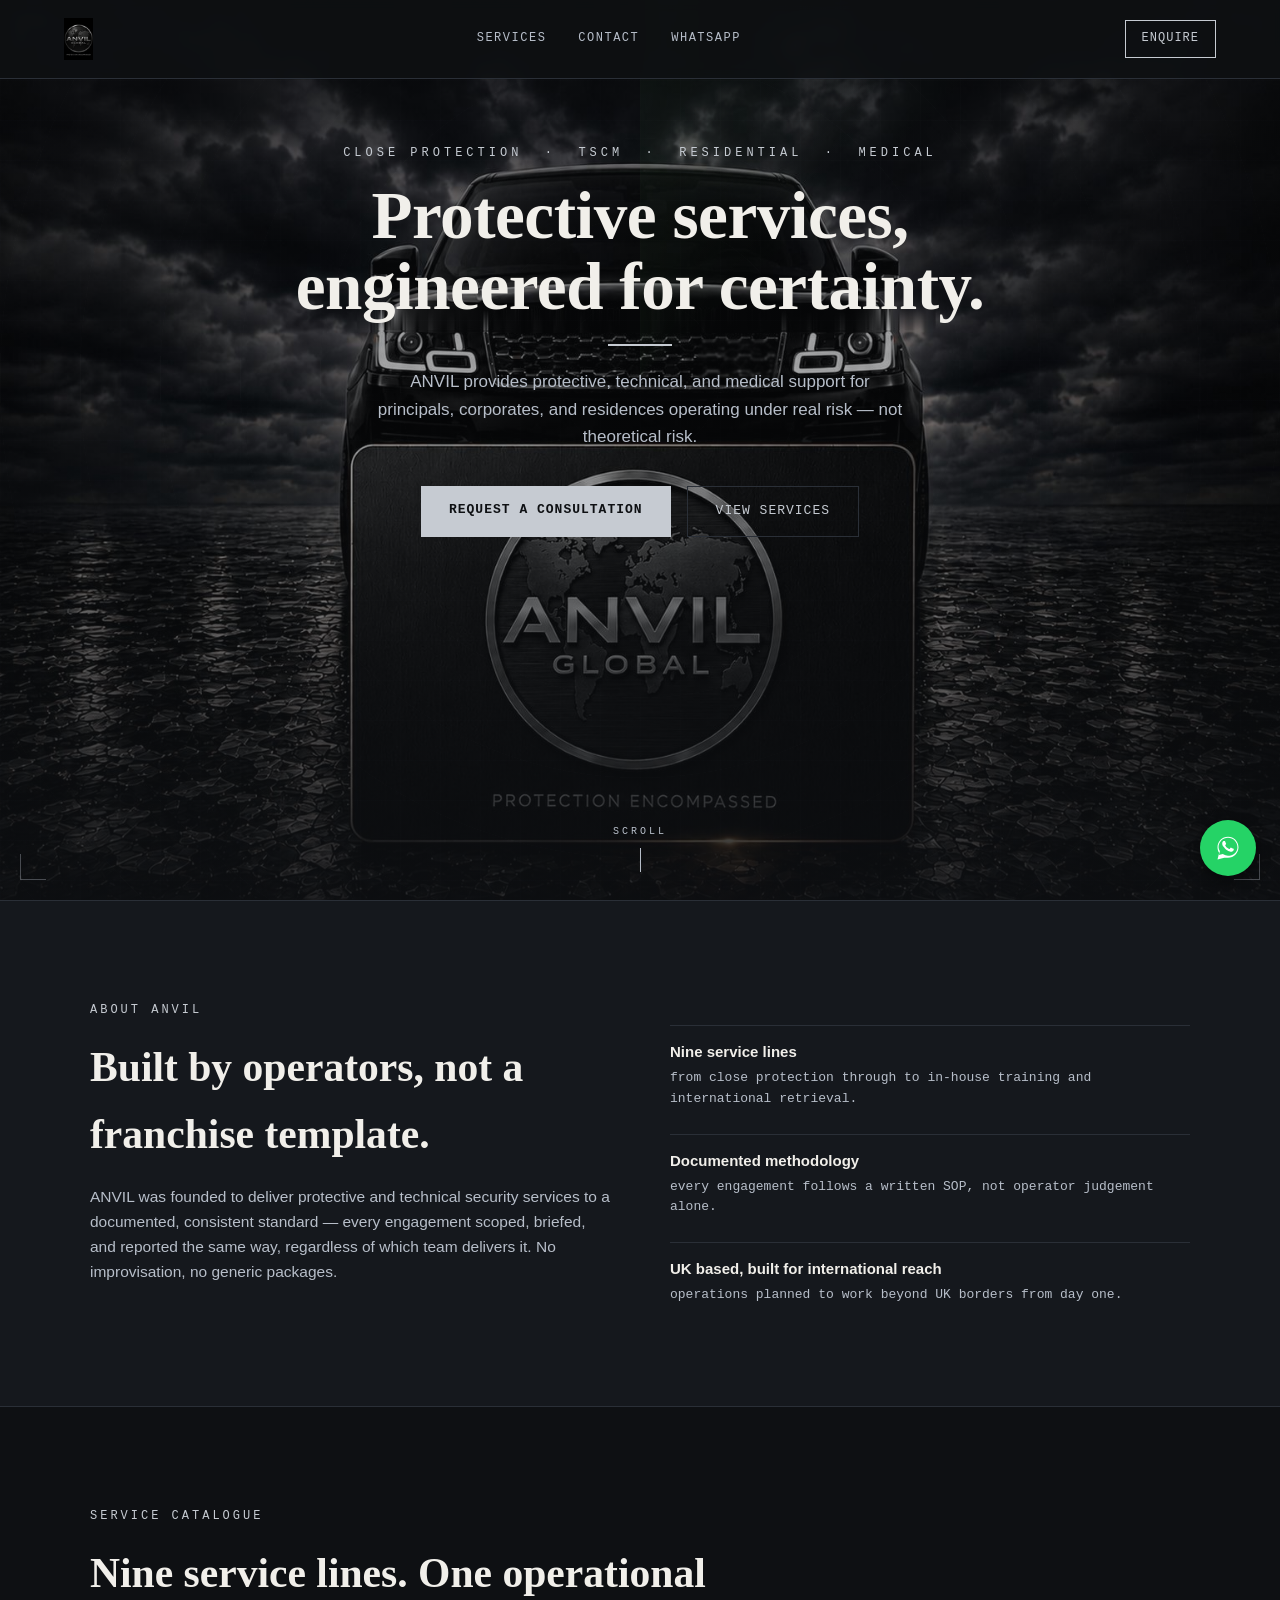
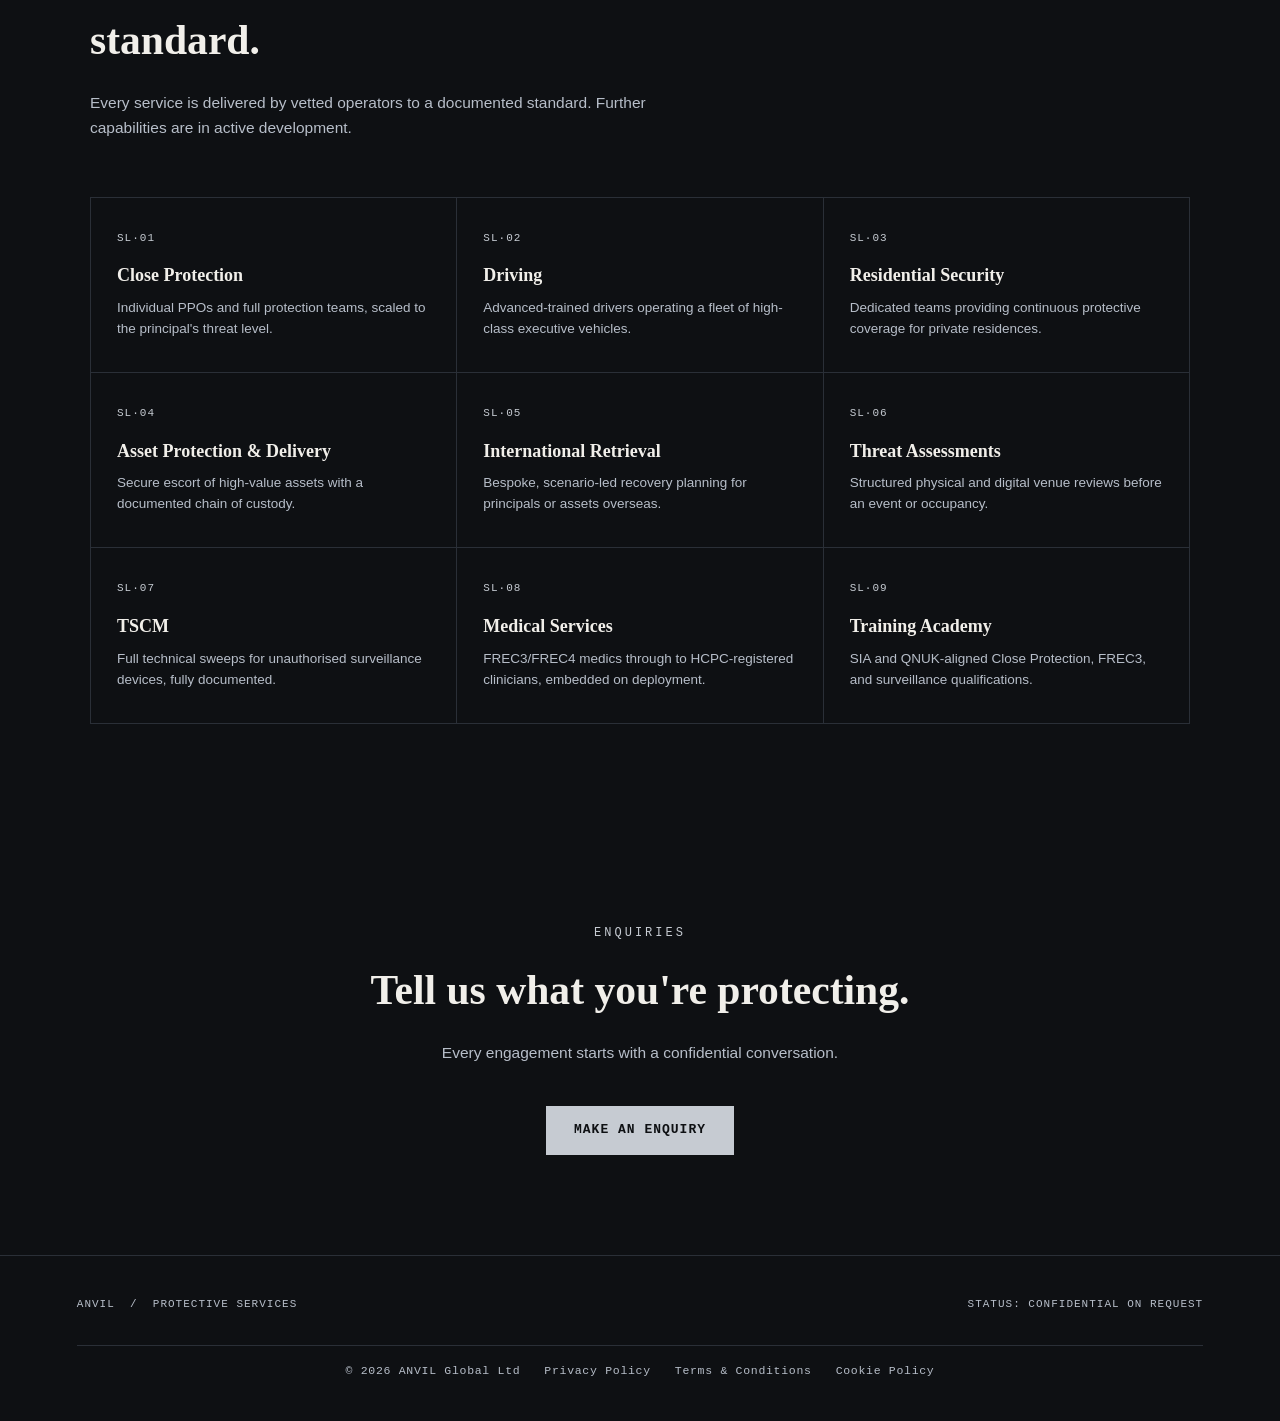
==== commit 697ac724: "Add files via upload" ====
--- a/Index.html
+++ b/Index.html
@@ -522,7 +522,7 @@
       <div class="hero-eyebrow">Close Protection &nbsp;·&nbsp; TSCM &nbsp;·&nbsp; Residential &nbsp;·&nbsp; Medical</div>
       <h1>Protective services, engineered for certainty.</h1>
       <div class="hero-strike"></div>
-      <p></p>
+      <p>ANVIL provides protective, technical, and medical support for principals, corporates, and residences operating under real risk — not theoretical risk.</p>
       <div class="hero-ctas">
         <a class="btn-primary" href="contact.html">Request a Consultation</a>
         <a class="btn-secondary" href="#services">View Services</a>
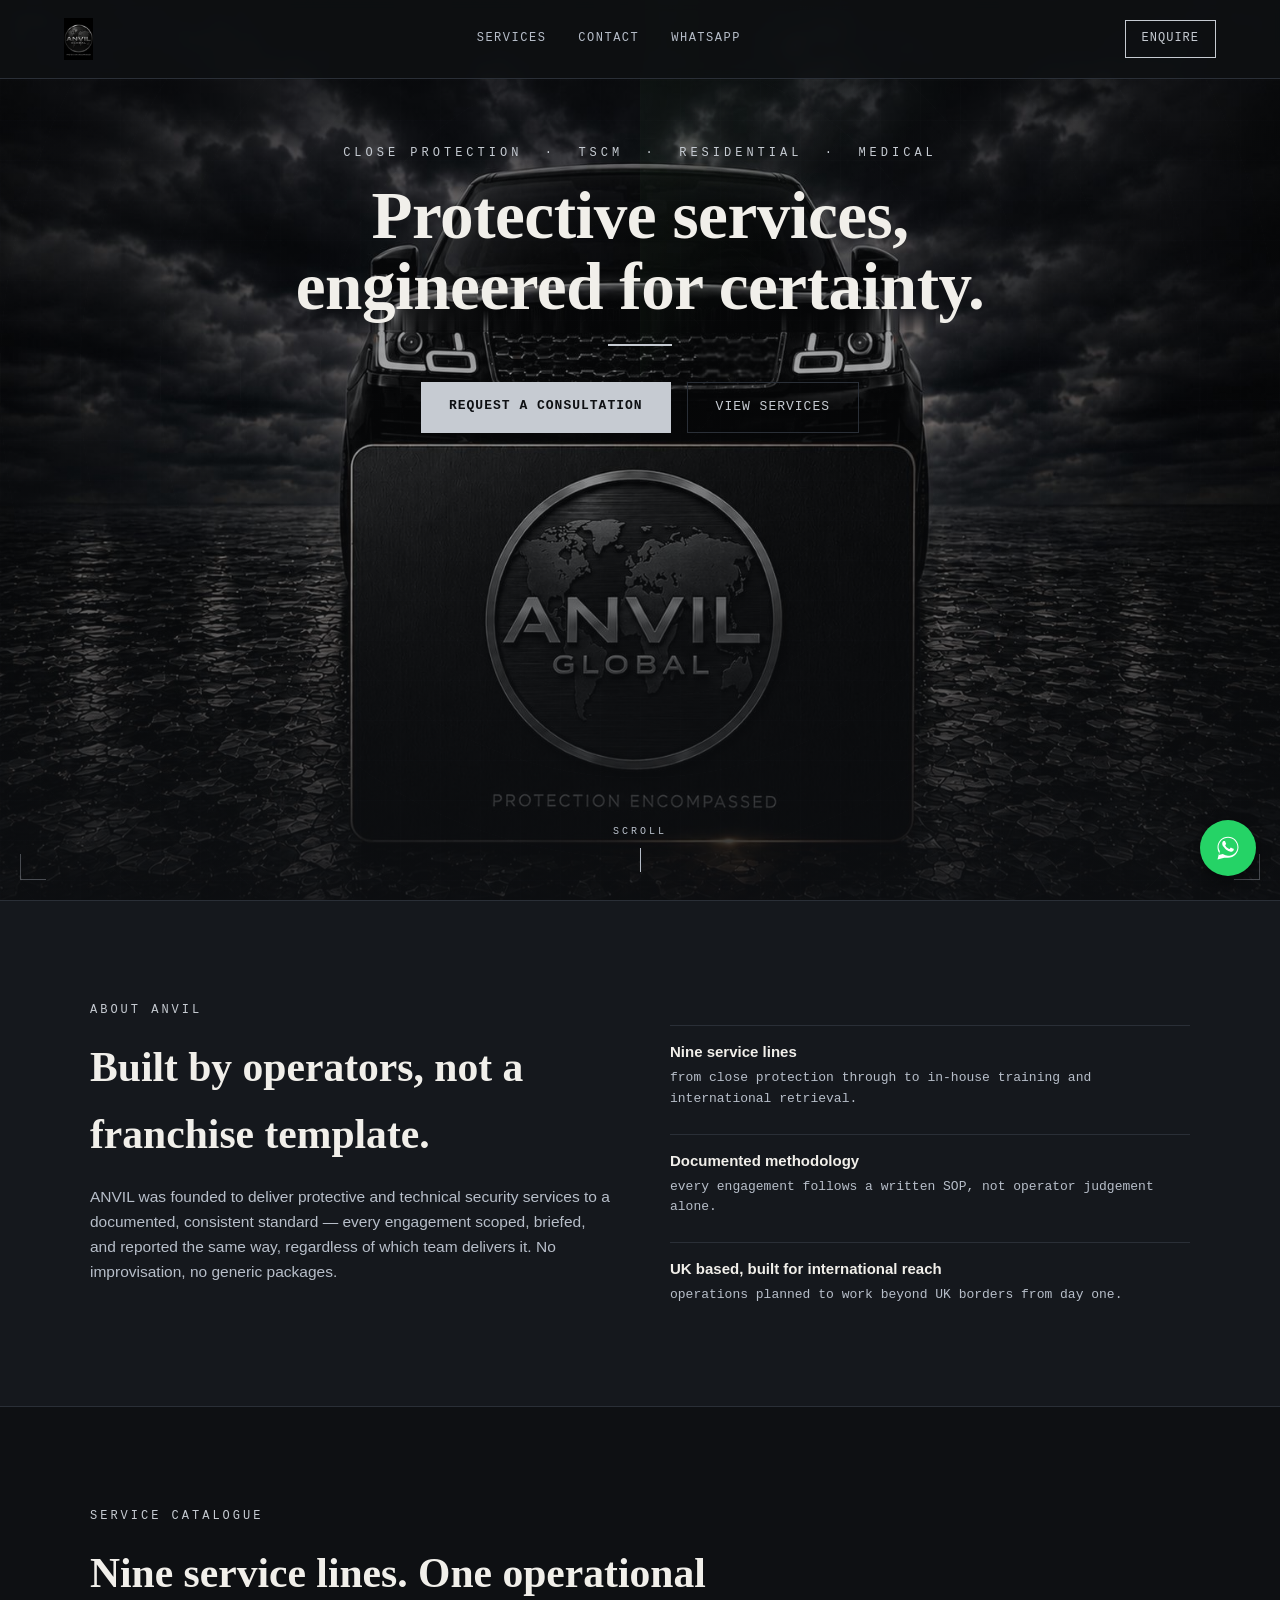
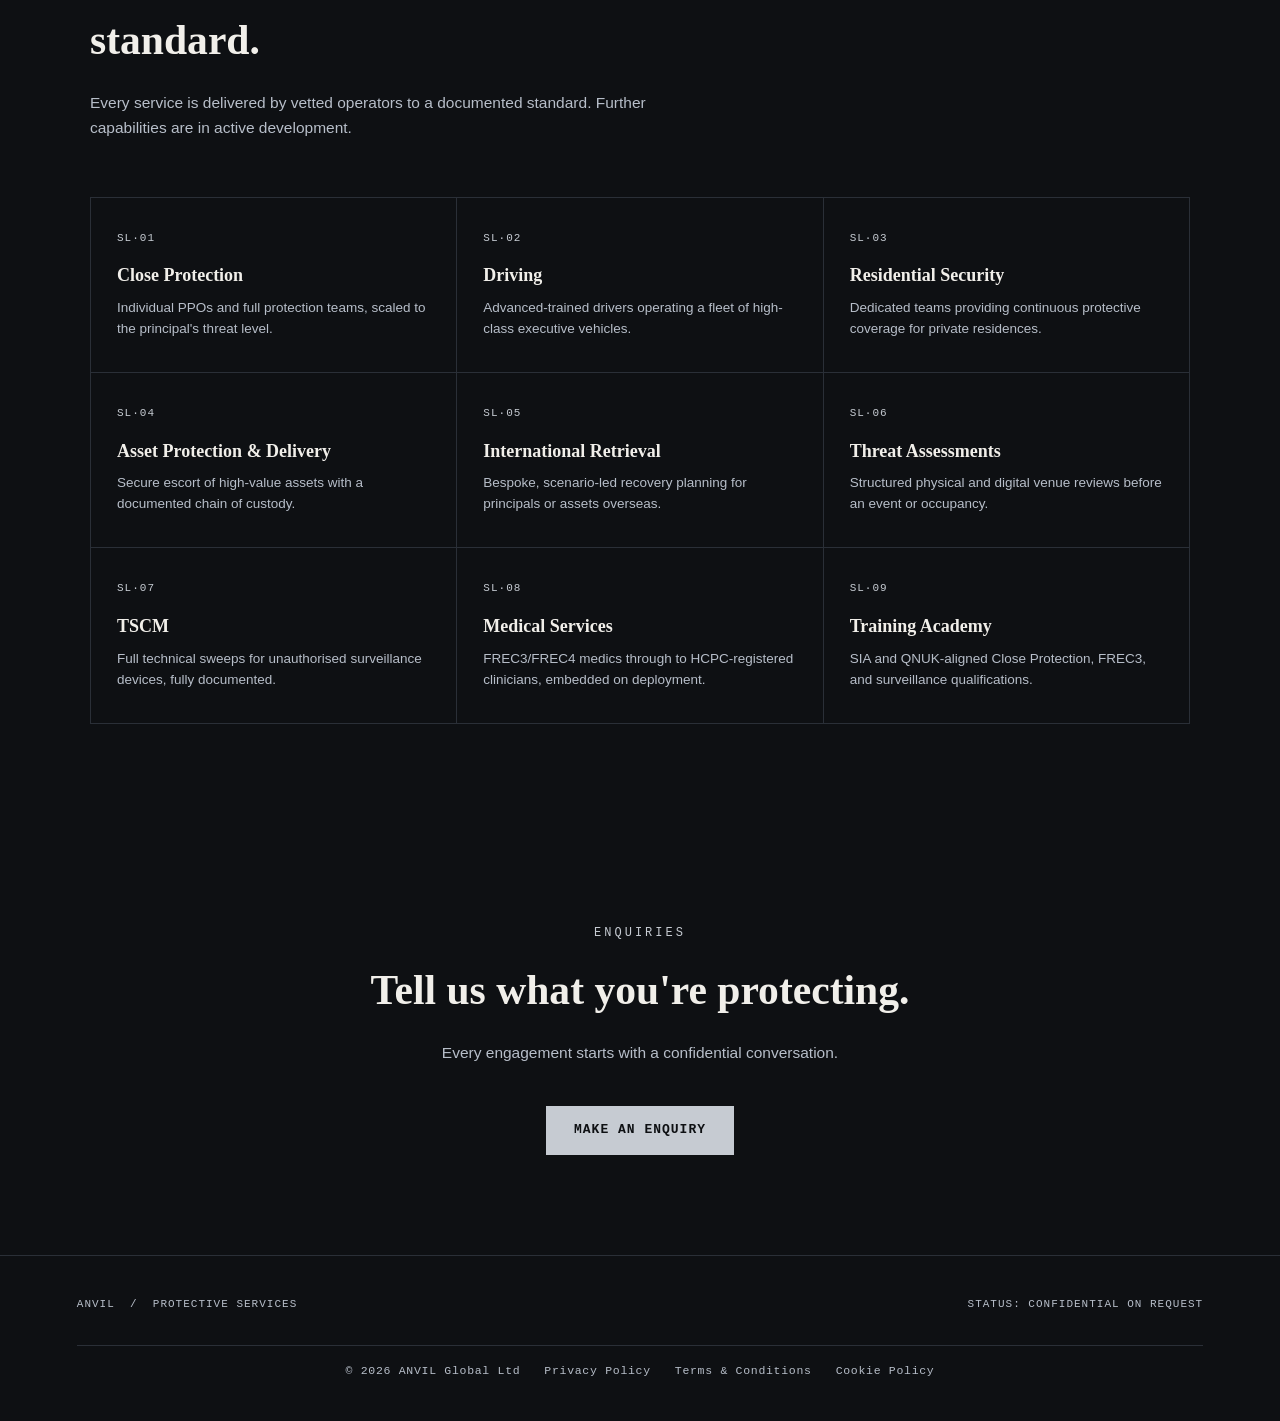
==== commit f77269f4: "Update Index.html" ====
--- a/Index.html
+++ b/Index.html
@@ -522,7 +522,7 @@
       <div class="hero-eyebrow">Close Protection &nbsp;·&nbsp; TSCM &nbsp;·&nbsp; Residential &nbsp;·&nbsp; Medical</div>
       <h1>Protective services, engineered for certainty.</h1>
       <div class="hero-strike"></div>
-      <p>ANVIL provides protective, technical, and medical support for principals, corporates, and residences operating under real risk — not theoretical risk.</p>
+      <p></p>
       <div class="hero-ctas">
         <a class="btn-primary" href="contact.html">Request a Consultation</a>
         <a class="btn-secondary" href="#services">View Services</a>
